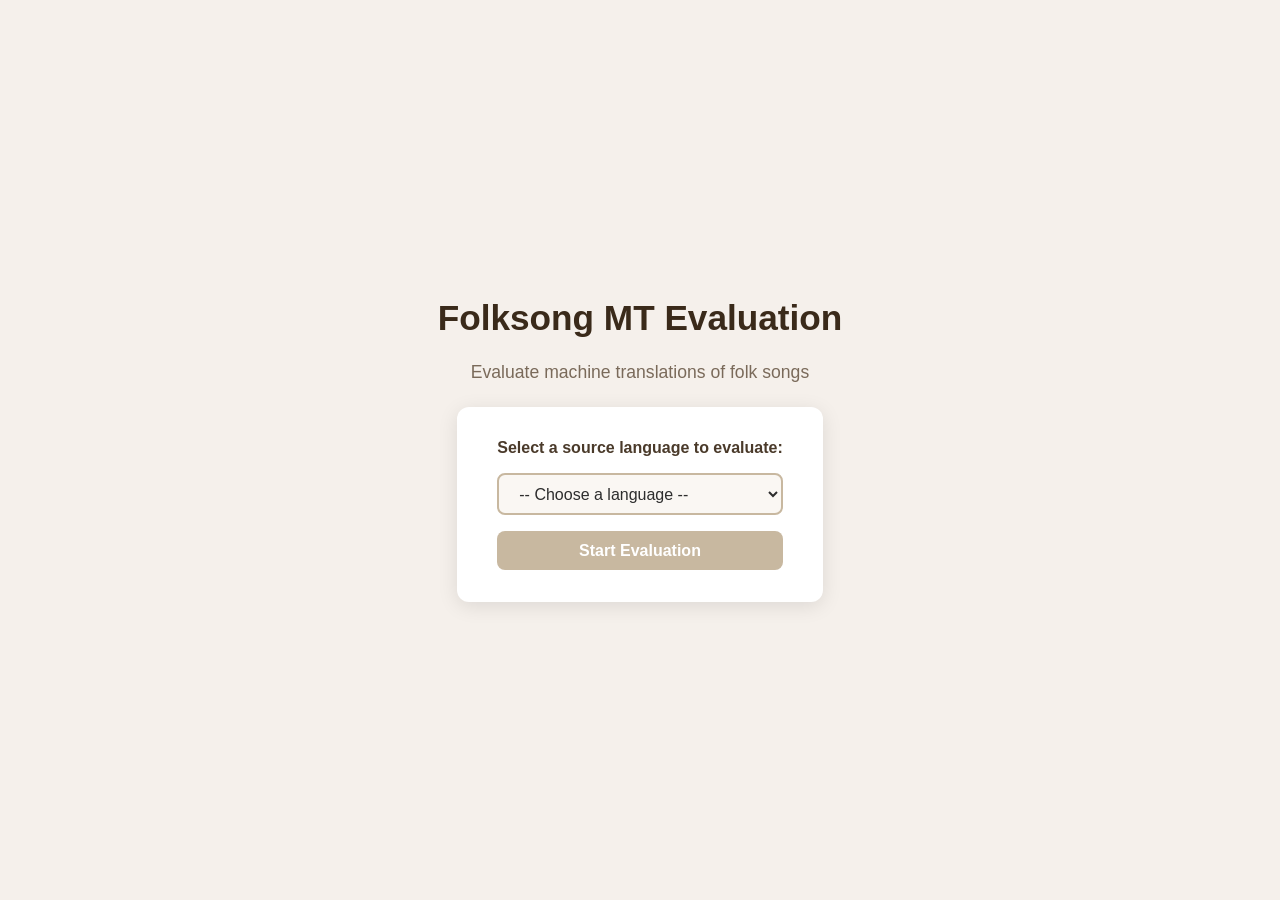
==== index.html @ 90aa3dd1 "Switch annotation logic to original language panel, add semantic highlighting, update keyboard contr" ====
<!DOCTYPE html>
<html lang="en">
<head>
  <meta charset="UTF-8">
  <meta name="viewport" content="width=device-width, initial-scale=1.0">
  <title>Folksong MT Evaluation</title>
  <link rel="stylesheet" href="css/style.css">
</head>
<body>

  <!-- Language selection screen -->
  <div id="lang-screen" class="screen active">
    <div class="container">
      <h1>Folksong MT Evaluation</h1>
      <p class="subtitle">Evaluate machine translations of folk songs</p>
      <div class="lang-form">
        <label for="lang-select">Select a source language to evaluate:</label>
        <select id="lang-select">
          <option value="">-- Choose a language --</option>
        </select>
        <button id="start-btn" disabled>Start Evaluation</button>
      </div>
      <div id="resume-notice" class="resume-notice hidden">
        <p>You have a saved session for this language. <button id="resume-btn">Resume</button> or <button id="restart-btn">Start over</button></p>
      </div>
    </div>
  </div>

  <!-- Evaluation screen -->
  <div id="eval-screen" class="screen">
    <div class="container">
      <header class="eval-header">
        <div class="progress-info">
          <span id="song-title" class="song-title"></span>
          <span id="progress-label" class="progress-label"></span>
        </div>
        <div class="controls-info">
          <span class="key-hint"><kbd>←</kbd><kbd>→</kbd> move cursor</span>
          <span class="key-hint"><kbd>Enter</kbd> correct</span>
          <span class="key-hint"><kbd>Tab</kbd> wrong</span>
          <button id="export-btn" class="export-btn">Export JSON</button>
          <button id="change-lang-btn" class="change-lang-btn">Change Language</button>
        </div>
      </header>

      <div class="panels">
        <div class="panel">
          <h2 id="original-heading">Original</h2>
          <div id="original-text" class="text-box"></div>
        </div>
        <div class="panel">
          <h2 id="translation-heading">Translation (English)</h2>
          <div id="translation-text" class="text-box"></div>
        </div>
      </div>
    </div>
  </div>

  <!-- Completion screen -->
  <div id="done-screen" class="screen">
    <div class="container">
      <h1>All Done! 🎉</h1>
      <p>You have evaluated all the texts for this language.</p>
      <button id="export-final-btn">Export Results as JSON</button>
      <button id="back-btn">Evaluate Another Language</button>
    </div>
  </div>

  <script src="js/app.js"></script>
</body>
</html>
---- css/style.css ----
*, *::before, *::after {
  box-sizing: border-box;
  margin: 0;
  padding: 0;
}

body {
  font-family: 'Segoe UI', Tahoma, Geneva, Verdana, sans-serif;
  background: #f5f0eb;
  color: #2d2d2d;
  min-height: 100vh;
}

.screen {
  display: none;
  min-height: 100vh;
}

.screen.active {
  display: block;
}

.container {
  max-width: 1100px;
  margin: 0 auto;
  padding: 2rem 1.5rem;
}

/* ── Language selection screen ── */
#lang-screen .container {
  display: flex;
  flex-direction: column;
  align-items: center;
  justify-content: center;
  min-height: 100vh;
  gap: 1.5rem;
}

h1 {
  font-size: 2.2rem;
  color: #3a2a1a;
}

.subtitle {
  color: #7a6a5a;
  font-size: 1.1rem;
}

.lang-form {
  display: flex;
  flex-direction: column;
  align-items: center;
  gap: 1rem;
  background: #fff;
  padding: 2rem 2.5rem;
  border-radius: 12px;
  box-shadow: 0 4px 20px rgba(0,0,0,0.1);
  min-width: 320px;
}

.lang-form label {
  font-size: 1rem;
  font-weight: 600;
  color: #4a3a2a;
}

select {
  width: 100%;
  padding: 0.6rem 1rem;
  border: 2px solid #c8b8a0;
  border-radius: 8px;
  font-size: 1rem;
  background: #faf7f3;
  color: #2d2d2d;
  cursor: pointer;
  outline: none;
  transition: border-color 0.2s;
}

select:focus {
  border-color: #8b5e3c;
}

button {
  padding: 0.65rem 1.8rem;
  border: none;
  border-radius: 8px;
  font-size: 1rem;
  cursor: pointer;
  transition: background 0.2s, transform 0.1s;
}

button:active {
  transform: scale(0.97);
}

#start-btn {
  background: #8b5e3c;
  color: #fff;
  width: 100%;
  font-weight: 600;
}

#start-btn:disabled {
  background: #c8b8a0;
  cursor: not-allowed;
}

#start-btn:not(:disabled):hover {
  background: #6e4a2c;
}

.resume-notice {
  background: #fff8e8;
  border: 1px solid #e0c880;
  border-radius: 8px;
  padding: 1rem 1.5rem;
  text-align: center;
  font-size: 0.95rem;
}

.resume-notice button {
  padding: 0.35rem 1rem;
  margin: 0 0.25rem;
  font-size: 0.9rem;
}

#resume-btn  { background: #8b5e3c; color: #fff; }
#resume-btn:hover  { background: #6e4a2c; }
#restart-btn { background: #e0e0e0; color: #333; }
#restart-btn:hover { background: #c8c8c8; }

.hidden { display: none !important; }

/* ── Evaluation screen ── */
.eval-header {
  display: flex;
  justify-content: space-between;
  align-items: center;
  flex-wrap: wrap;
  gap: 0.75rem;
  padding-bottom: 1rem;
  border-bottom: 2px solid #ddd0c0;
  margin-bottom: 1.5rem;
}

.song-title {
  font-size: 1.3rem;
  font-weight: 700;
  color: #3a2a1a;
}

.progress-label {
  font-size: 0.95rem;
  color: #7a6a5a;
  margin-left: 0.75rem;
}

.controls-info {
  display: flex;
  align-items: center;
  gap: 0.75rem;
  flex-wrap: wrap;
}

.key-hint {
  font-size: 0.9rem;
  color: #5a4a3a;
}

kbd {
  background: #e8ddd0;
  border: 1px solid #b8a890;
  border-radius: 4px;
  padding: 2px 6px;
  font-size: 0.85rem;
  font-family: inherit;
}

.export-btn, .change-lang-btn {
  padding: 0.4rem 1rem;
  font-size: 0.9rem;
  border-radius: 6px;
}

.export-btn {
  background: #4a7a4a;
  color: #fff;
}

.export-btn:hover { background: #386038; }

.change-lang-btn {
  background: #e0d8d0;
  color: #3a2a1a;
}

.change-lang-btn:hover { background: #c8c0b8; }

.panels {
  display: grid;
  grid-template-columns: 1fr 1fr;
  gap: 1.5rem;
}

@media (max-width: 680px) {
  .panels { grid-template-columns: 1fr; }
}

.panel h2 {
  font-size: 1rem;
  font-weight: 600;
  color: #7a6a5a;
  text-transform: uppercase;
  letter-spacing: 0.06em;
  margin-bottom: 0.75rem;
}

.text-box {
  background: #fff;
  border: 2px solid #ddd0c0;
  border-radius: 10px;
  padding: 1.25rem 1.5rem;
  font-size: 1.1rem;
  line-height: 1.9;
  min-height: 180px;
  word-break: break-word;
}

/* Word spans in original panel */
.word {
  display: inline-block;
  border-radius: 4px;
  padding: 0 2px;
  cursor: default;
  transition: background 0.15s;
}

.word.active {
  background: #ffe066;
  color: #2d2d2d;
  outline: 2px solid #e6a800;
  outline-offset: 1px;
  font-weight: 600;
}

/* Static semantic highlight (pre-coloured from source data) */
.word.highlighted {
  text-decoration: underline;
  text-decoration-color: #7a5af8;
  text-decoration-thickness: 2px;
  text-underline-offset: 3px;
}

/* User annotation: correct translation equivalent */
.word.marked-correct {
  background: #b8f0c0;
  color: #1a4a1a;
}

.word.marked-correct.active {
  background: #78e090;
  outline-color: #2a8a2a;
}

/* User annotation: wrong / missing translation equivalent */
.word.marked-wrong {
  background: #ffc8c8;
  color: #4a1a1a;
}

.word.marked-wrong.active {
  background: #ff9090;
  outline-color: #aa2222;
}

/* ── Completion screen ── */
#done-screen .container {
  display: flex;
  flex-direction: column;
  align-items: center;
  justify-content: center;
  min-height: 100vh;
  gap: 1.5rem;
  text-align: center;
}

#done-screen p {
  color: #5a4a3a;
  font-size: 1.1rem;
}

#export-final-btn {
  background: #4a7a4a;
  color: #fff;
  font-weight: 600;
}

#export-final-btn:hover { background: #386038; }

#back-btn {
  background: #e0d8d0;
  color: #3a2a1a;
}

#back-btn:hover { background: #c8c0b8; }
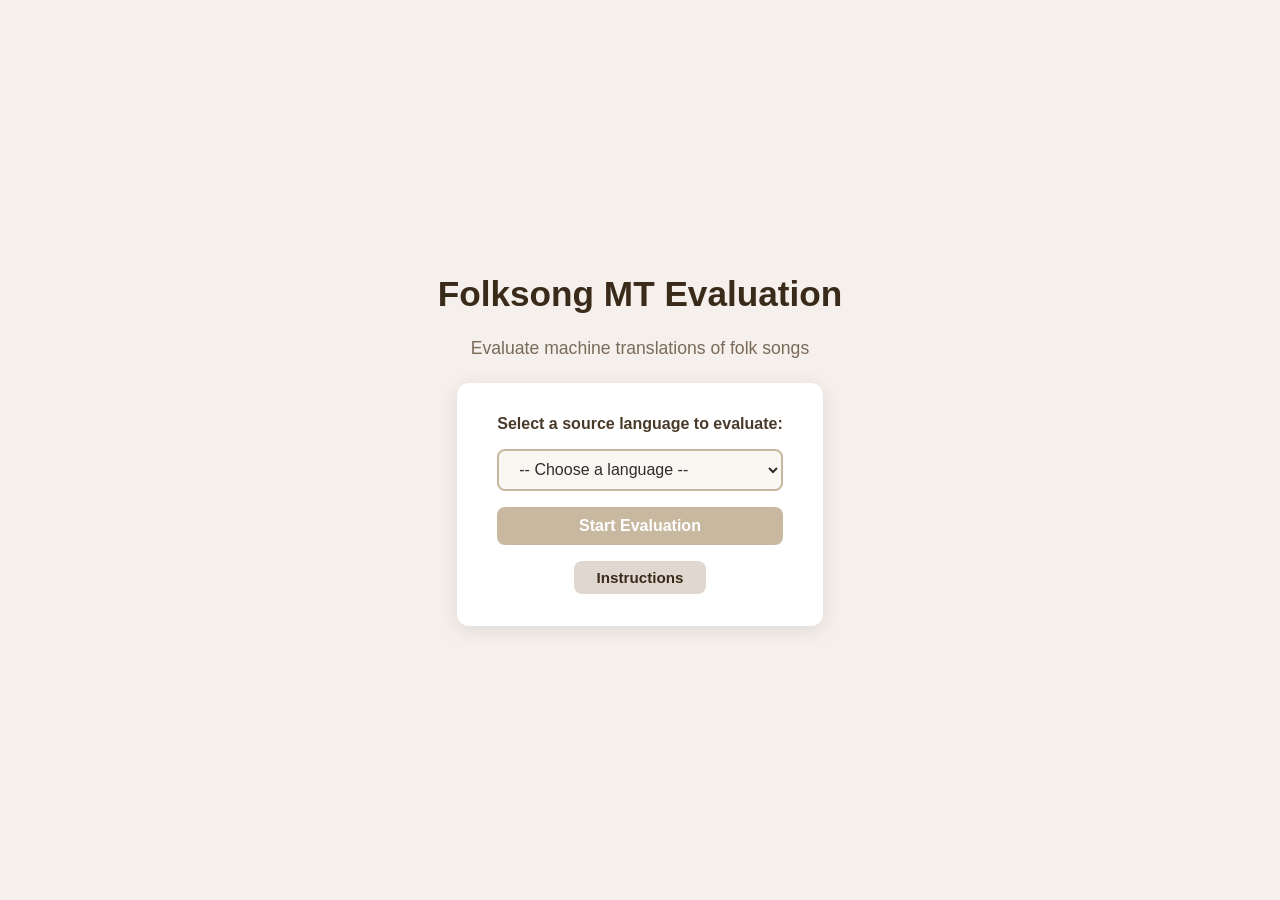
==== commit 1f33969e: "Add instructions.html page and Instructions buttons on lang and eval screens Co-authored-by: Dvorako" ====
--- a/index.html
+++ b/index.html
@@ -19,6 +19,7 @@
           <option value="">-- Choose a language --</option>
         </select>
         <button id="start-btn" disabled>Start Evaluation</button>
+        <a href="instructions.html" class="instructions-link">Instructions</a>
       </div>
       <div id="resume-notice" class="resume-notice hidden">
         <p>You have a saved session for this language. <button id="resume-btn">Resume</button> or <button id="restart-btn">Start over</button></p>
@@ -37,8 +38,9 @@
         <div class="controls-info">
           <span class="key-hint"><kbd>←</kbd><kbd>→</kbd> move cursor</span>
           <span class="key-hint"><kbd>Enter</kbd> correct</span>
-          <span class="key-hint"><kbd>Tab</kbd> wrong</span>
+          <span class="key-hint"><kbd>Del</kbd>/<kbd>⌫</kbd> wrong</span>
           <button id="export-btn" class="export-btn">Export JSON</button>
+          <a href="instructions.html" class="instructions-btn">Instructions</a>
           <button id="change-lang-btn" class="change-lang-btn">Change Language</button>
         </div>
       </header>
@@ -52,19 +54,35 @@
           <h2 id="translation-heading">Translation (English)</h2>
           <div id="translation-text" class="text-box"></div>
         </div>
+        <!-- Rating whole translation -->
+        <div class="rating-section">
+          <span class="rating-label">Overall translation quality:</span>
+          <div id="star-rating" class="star-rating" role="group" aria-label="Overall translation quality">
+            <button class="star" data-value="1" aria-label="1 star" title="1 – Very poor">★</button>
+            <button class="star" data-value="2" aria-label="2 stars" title="2 – Poor">★</button>
+            <button class="star" data-value="3" aria-label="3 stars" title="3 – Fair">★</button>
+            <button class="star" data-value="4" aria-label="4 stars" title="4 – Good">★</button>
+            <button class="star" data-value="5" aria-label="5 stars" title="5 – Excellent">★</button>
+          </div>
+        </div>
       </div>
+      <!-- Next song button on the right down side from the panels -->
+      <button id="next-song-btn" class="next-song-btn" float>Next song</button>
     </div>
   </div>
 
   <!-- Completion screen -->
   <div id="done-screen" class="screen">
     <div class="container">
-      <h1>All Done! 🎉</h1>
+      <h1>All Done!</h1>
       <p>You have evaluated all the texts for this language.</p>
+      <p>Please now click here on Export Results as JSON and send the file, which would get downloaded,
+        to my email anna.dvorakova332@student.cuni.cz with some of a bit identifying info.</p>
       <button id="export-final-btn">Export Results as JSON</button>
-      <button id="back-btn">Evaluate Another Language</button>
     </div>
   </div>
+
+  <!-- Instructions page -->
 
   <script src="js/app.js"></script>
 </body>
--- a/css/style.css
+++ b/css/style.css
@@ -132,6 +132,21 @@
 
 .hidden { display: none !important; }
 
+/* Instructions link on the language-selection screen */
+.instructions-link {
+  display: inline-block;
+  padding: 0.5rem 1.4rem;
+  border-radius: 8px;
+  font-size: 0.95rem;
+  background: #e0d8d0;
+  color: #3a2a1a;
+  text-decoration: none;
+  font-weight: 600;
+  transition: background 0.2s;
+}
+
+.instructions-link:hover { background: #c8c0b8; }
+
 /* ── Evaluation screen ── */
 .eval-header {
   display: flex;
@@ -189,6 +204,21 @@
 }
 
 .export-btn:hover { background: #386038; }
+
+/* Instructions button in the eval-screen header */
+.instructions-btn {
+  display: inline-block;
+  padding: 0.4rem 1rem;
+  border-radius: 6px;
+  font-size: 0.9rem;
+  background: #e0d8d0;
+  color: #3a2a1a;
+  text-decoration: none;
+  font-weight: 600;
+  transition: background 0.2s;
+}
+
+.instructions-btn:hover { background: #c8c0b8; }
 
 .change-lang-btn {
   background: #e0d8d0;
@@ -274,6 +304,47 @@
   outline-color: #aa2222;
 }
 
+/* ── Overall translation rating ── */
+.rating-section {
+  grid-column: 1 / -1;
+  display: flex;
+  align-items: center;
+  gap: 1rem;
+  padding: 0.5rem 0;
+}
+
+.rating-label {
+  font-size: 0.95rem;
+  font-weight: 600;
+  color: #5a4a3a;
+}
+
+.star-rating {
+  display: flex;
+  gap: 0.2rem;
+}
+
+.star {
+  background: none;
+  border: none;
+  font-size: 2rem;
+  color: #d0c0b0;
+  cursor: pointer;
+  padding: 0 0.1rem;
+  line-height: 1;
+  transition: color 0.1s, transform 0.1s;
+}
+
+.star:hover,
+.star.hovered {
+  color: #f0a800;
+  transform: scale(1.2);
+}
+
+.star.selected {
+  color: #e8920a;
+}
+
 /* ── Completion screen ── */
 #done-screen .container {
   display: flex;
@@ -304,3 +375,54 @@
 }
 
 #back-btn:hover { background: #c8c0b8; }
+
+/* ── Instructions page ── */
+.instructions-container {
+  max-width: 760px;
+}
+
+.instructions-content {
+  background: #fff;
+  border: 2px solid #ddd0c0;
+  border-radius: 10px;
+  padding: 2rem 2.5rem;
+  margin-top: 1.5rem;
+  line-height: 1.8;
+}
+
+.instructions-content h2 {
+  font-size: 1.1rem;
+  font-weight: 700;
+  color: #4a3a2a;
+  margin: 1.5rem 0 0.5rem;
+}
+
+.instructions-content h2:first-child {
+  margin-top: 0;
+}
+
+.instructions-content p,
+.instructions-content li {
+  color: #5a4a3a;
+  font-size: 1rem;
+}
+
+.instructions-content ol,
+.instructions-content ul {
+  padding-left: 1.5rem;
+}
+
+.back-to-app-btn {
+  display: inline-block;
+  margin-top: 1.5rem;
+  padding: 0.55rem 1.4rem;
+  border-radius: 8px;
+  font-size: 0.95rem;
+  background: #e0d8d0;
+  color: #3a2a1a;
+  text-decoration: none;
+  font-weight: 600;
+  transition: background 0.2s;
+}
+
+.back-to-app-btn:hover { background: #c8c0b8; }
